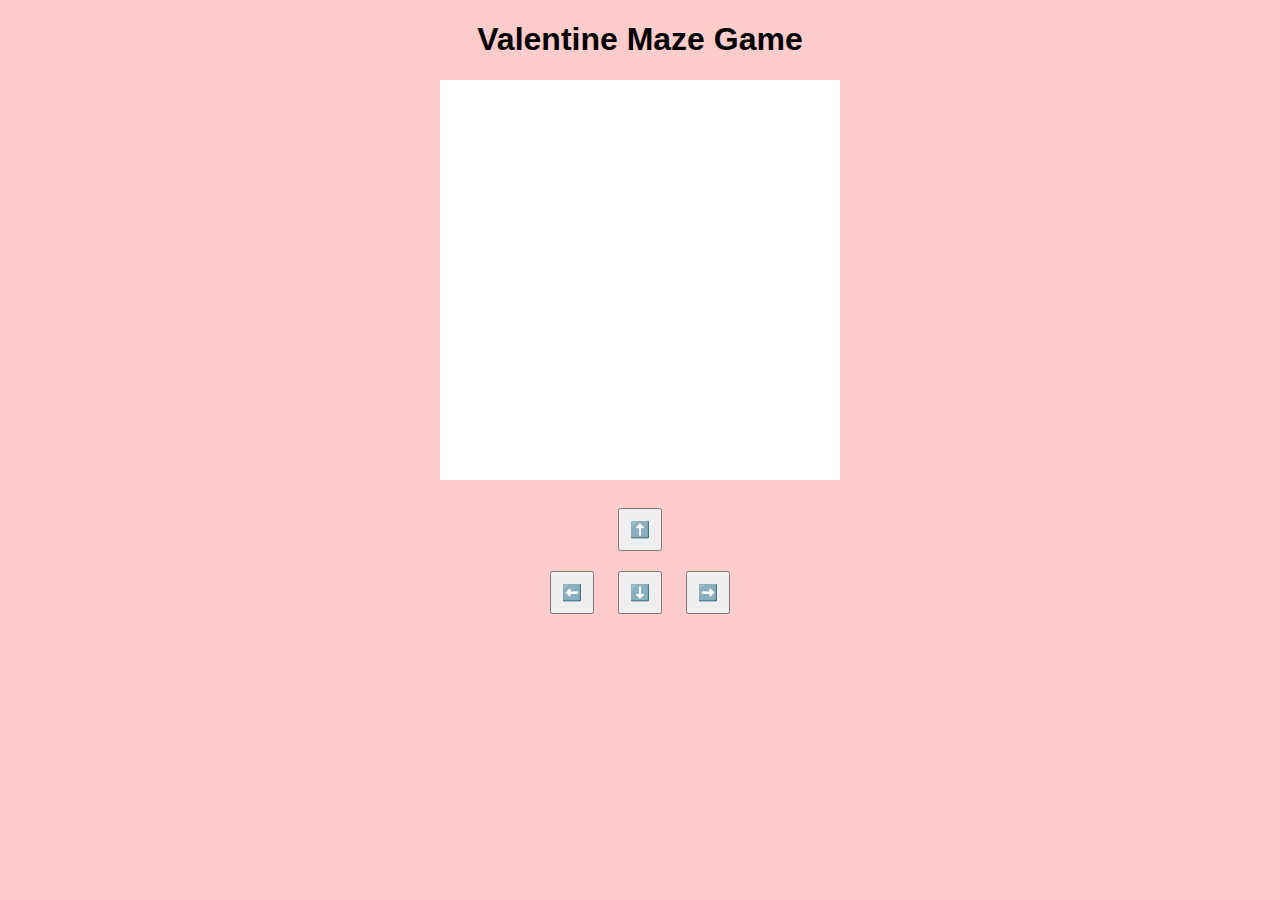
==== maze.html @ 8e82ad7c "Create maze.html" ====
<!DOCTYPE html>
<html lang="en">
<head>
    <meta charset="UTF-8">
    <meta name="viewport" content="width=device-width, initial-scale=1.0">
    <title>Valentine Maze Game</title>
    <style>
        body { text-align: center; font-family: Arial, sans-serif; background-color: #ffcccc; }
        canvas { background: white; display: block; margin: auto; }
        button { margin: 10px; padding: 10px; font-size: 16px; }
    </style>
</head>
<body>
    <h1>Valentine Maze Game</h1>
    <canvas id="gameCanvas" width="400" height="400"></canvas>
    <br>
    <button onclick="move('up')">⬆️</button><br>
    <button onclick="move('left')">⬅️</button>
    <button onclick="move('down')">⬇️</button>
    <button onclick="move('right')">➡️</button>
    <script>
        const canvas = document.getElementById("gameCanvas");
        const ctx = canvas.getContext("2d");

        const tileSize = 40;
        const maze = [
            [1,1,1,1,1,1,1,1,1,1],
            [1,0,0,0,1,0,0,0,0,1],
            [1,0,1,0,1,0,1,1,0,1],
            [1,0,1,0,0,0,1,0,0,1],
            [1,0,1,1,1,1,1,0,1,1],
            [1,0,0,0,0,0,0,0,0,1],
            [1,1,1,1,1,1,1,1,0,1],
            [1,0,0,0,0,0,0,1,0,1],
            [1,0,1,1,1,1,0,1,💔,1],
            [1,1,1,1,1,1,1,1,1,1]
        ];

        let player = { x: 1, y: 1 };
        let goal = { x: 8, y: 8 };

        function drawMaze() {
            ctx.clearRect(0, 0, canvas.width, canvas.height);
            for (let y = 0; y < maze.length; y++) {
                for (let x = 0; x < maze[y].length; x++) {
                    if (maze[y][x] === 1) {
                        ctx.fillStyle = "black";
                        ctx.fillRect(x * tileSize, y * tileSize, tileSize, tileSize);
                    }
                }
            }
            ctx.fillStyle = "red";
            ctx.fillText("💔", player.x * tileSize + 10, player.y * tileSize + 30);
            ctx.fillStyle = "pink";
            ctx.fillText("💖", goal.x * tileSize + 10, goal.y * tileSize + 30);
        }

        function move(direction) {
            let newX = player.x;
            let newY = player.y;
            if (direction === "up") newY--;
            if (direction === "down") newY++;
            if (direction === "left") newX--;
            if (direction === "right") newX++;
            if (maze[newY][newX] === 0) {
                player.x = newX;
                player.y = newY;
            }
            if (player.x === goal.x && player.y === goal.y) {
                alert("Selamat! Pecahan hati telah bersatu 💖");
            }
            drawMaze();
        }

        drawMaze();
    </script>
</body>
</html>
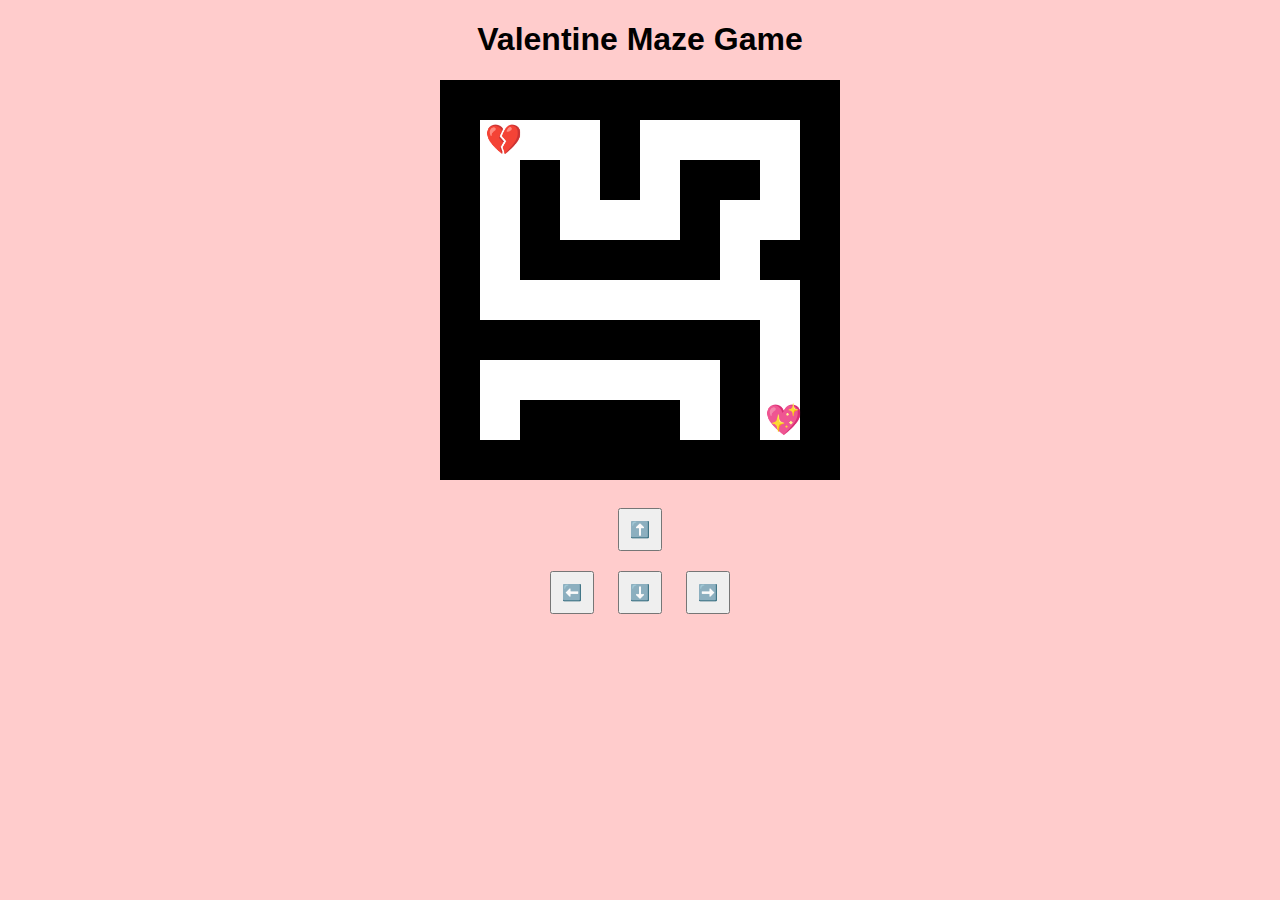
==== commit 8f79f35a: "Update maze.html" ====
--- a/maze.html
+++ b/maze.html
@@ -32,7 +32,7 @@
             [1,0,0,0,0,0,0,0,0,1],
             [1,1,1,1,1,1,1,1,0,1],
             [1,0,0,0,0,0,0,1,0,1],
-            [1,0,1,1,1,1,0,1,💔,1],
+            [1,0,1,1,1,1,0,1,0,1],
             [1,1,1,1,1,1,1,1,1,1]
         ];
 
@@ -50,9 +50,10 @@
                 }
             }
             ctx.fillStyle = "red";
-            ctx.fillText("💔", player.x * tileSize + 10, player.y * tileSize + 30);
+            ctx.font = "30px Arial";
+            ctx.fillText("💔", player.x * tileSize + 5, player.y * tileSize + 30);
             ctx.fillStyle = "pink";
-            ctx.fillText("💖", goal.x * tileSize + 10, goal.y * tileSize + 30);
+            ctx.fillText("💖", goal.x * tileSize + 5, goal.y * tileSize + 30);
         }
 
         function move(direction) {
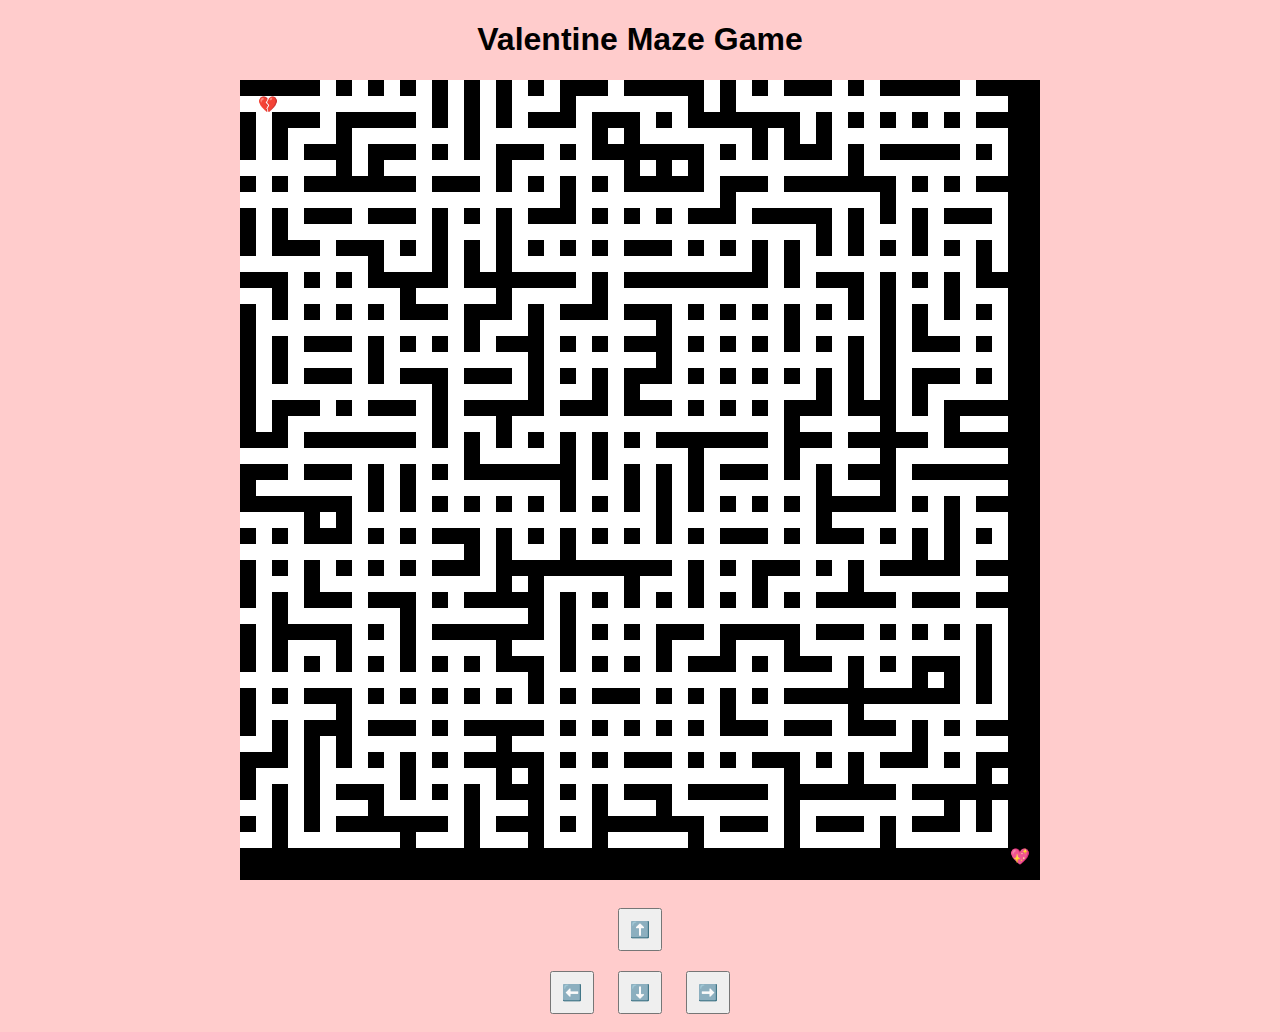
==== commit 2033701b: "Update maze.html" ====
--- a/maze.html
+++ b/maze.html
@@ -12,7 +12,7 @@
 </head>
 <body>
     <h1>Valentine Maze Game</h1>
-    <canvas id="gameCanvas" width="400" height="400"></canvas>
+    <canvas id="gameCanvas" width="800" height="800"></canvas>
     <br>
     <button onclick="move('up')">⬆️</button><br>
     <button onclick="move('left')">⬅️</button>
@@ -22,22 +22,20 @@
         const canvas = document.getElementById("gameCanvas");
         const ctx = canvas.getContext("2d");
 
-        const tileSize = 40;
-        const maze = [
-            [1,1,1,1,1,1,1,1,1,1],
-            [1,0,0,0,1,0,0,0,0,1],
-            [1,0,1,0,1,0,1,1,0,1],
-            [1,0,1,0,0,0,1,0,0,1],
-            [1,0,1,1,1,1,1,0,1,1],
-            [1,0,0,0,0,0,0,0,0,1],
-            [1,1,1,1,1,1,1,1,0,1],
-            [1,0,0,0,0,0,0,1,0,1],
-            [1,0,1,1,1,1,0,1,0,1],
-            [1,1,1,1,1,1,1,1,1,1]
-        ];
+        const tileSize = 16;
+        const mazeSize = 50;
+        const maze = Array.from({ length: mazeSize }, () => Array(mazeSize).fill(1));
+
+        for (let y = 1; y < mazeSize - 1; y += 2) {
+            for (let x = 1; x < mazeSize - 1; x += 2) {
+                maze[y][x] = 0;
+                if (Math.random() > 0.3) maze[y][x - 1] = 0;
+                if (Math.random() > 0.3) maze[y - 1][x] = 0;
+            }
+        }
 
         let player = { x: 1, y: 1 };
-        let goal = { x: 8, y: 8 };
+        let goal = { x: mazeSize - 2, y: mazeSize - 2 };
 
         function drawMaze() {
             ctx.clearRect(0, 0, canvas.width, canvas.height);
@@ -50,10 +48,10 @@
                 }
             }
             ctx.fillStyle = "red";
-            ctx.font = "30px Arial";
-            ctx.fillText("💔", player.x * tileSize + 5, player.y * tileSize + 30);
+            ctx.font = "16px Arial";
+            ctx.fillText("💔", player.x * tileSize + 2, player.y * tileSize + 14);
             ctx.fillStyle = "pink";
-            ctx.fillText("💖", goal.x * tileSize + 5, goal.y * tileSize + 30);
+            ctx.fillText("💖", goal.x * tileSize + 2, goal.y * tileSize + 14);
         }
 
         function move(direction) {
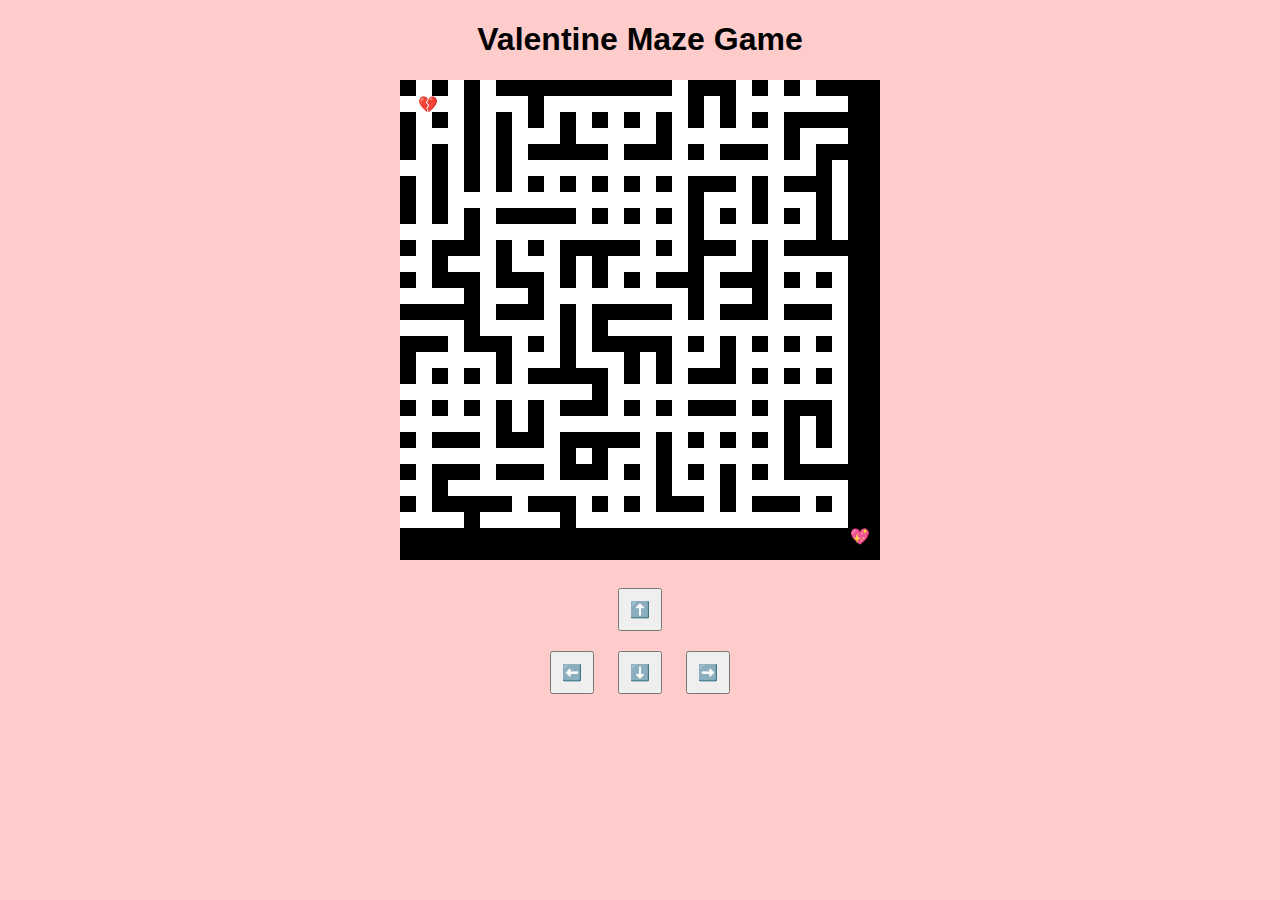
==== commit b5808ced: "Update maze.html" ====
--- a/maze.html
+++ b/maze.html
@@ -12,7 +12,7 @@
 </head>
 <body>
     <h1>Valentine Maze Game</h1>
-    <canvas id="gameCanvas" width="800" height="800"></canvas>
+    <canvas id="gameCanvas" width="480" height="480"></canvas>
     <br>
     <button onclick="move('up')">⬆️</button><br>
     <button onclick="move('left')">⬅️</button>
@@ -23,7 +23,7 @@
         const ctx = canvas.getContext("2d");
 
         const tileSize = 16;
-        const mazeSize = 50;
+        const mazeSize = 30;
         const maze = Array.from({ length: mazeSize }, () => Array(mazeSize).fill(1));
 
         for (let y = 1; y < mazeSize - 1; y += 2) {
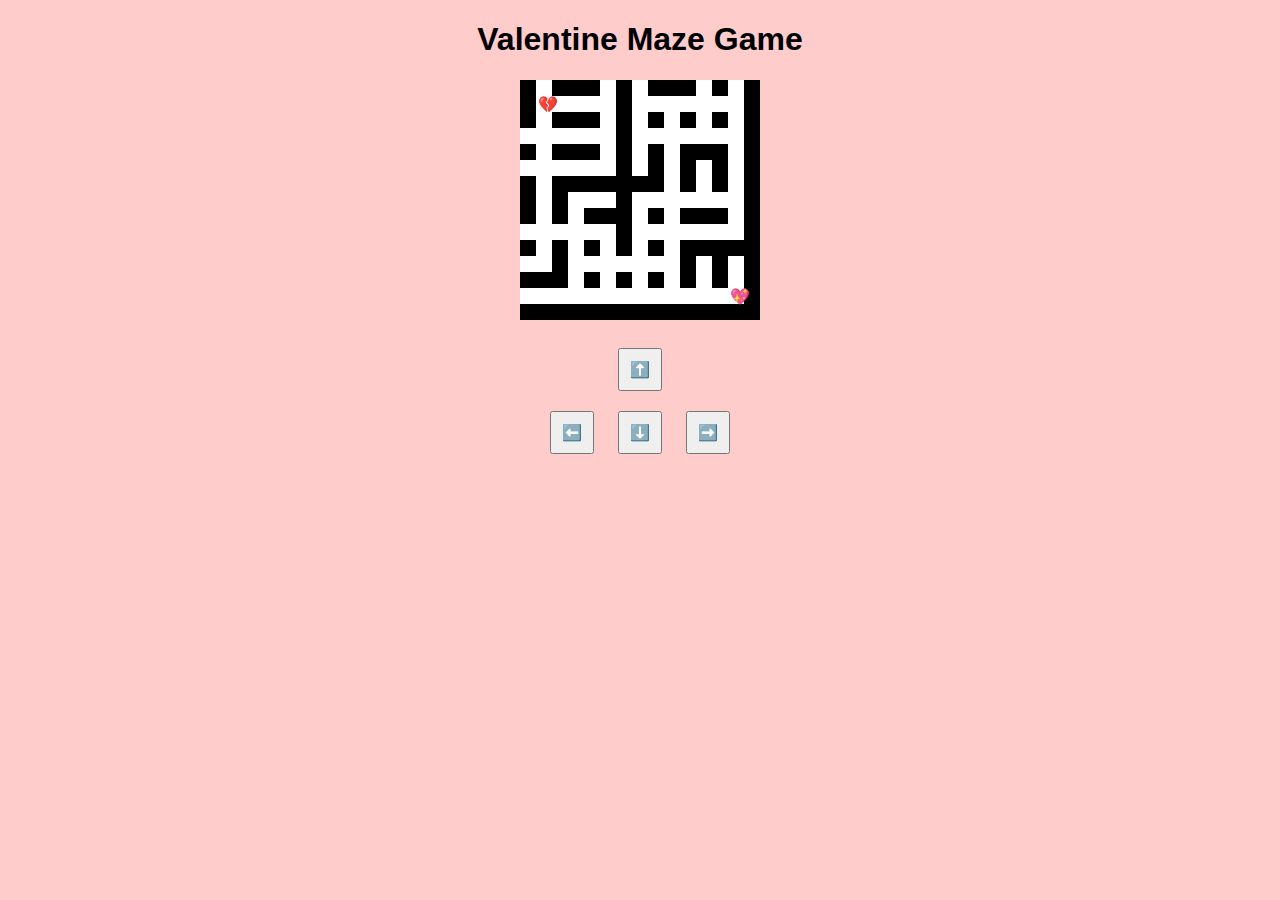
==== commit e24cb197: "Update maze.html" ====
--- a/maze.html
+++ b/maze.html
@@ -12,7 +12,7 @@
 </head>
 <body>
     <h1>Valentine Maze Game</h1>
-    <canvas id="gameCanvas" width="480" height="480"></canvas>
+    <canvas id="gameCanvas" width="240" height="240"></canvas>
     <br>
     <button onclick="move('up')">⬆️</button><br>
     <button onclick="move('left')">⬅️</button>
@@ -23,7 +23,7 @@
         const ctx = canvas.getContext("2d");
 
         const tileSize = 16;
-        const mazeSize = 30;
+        const mazeSize = 15;
         const maze = Array.from({ length: mazeSize }, () => Array(mazeSize).fill(1));
 
         for (let y = 1; y < mazeSize - 1; y += 2) {
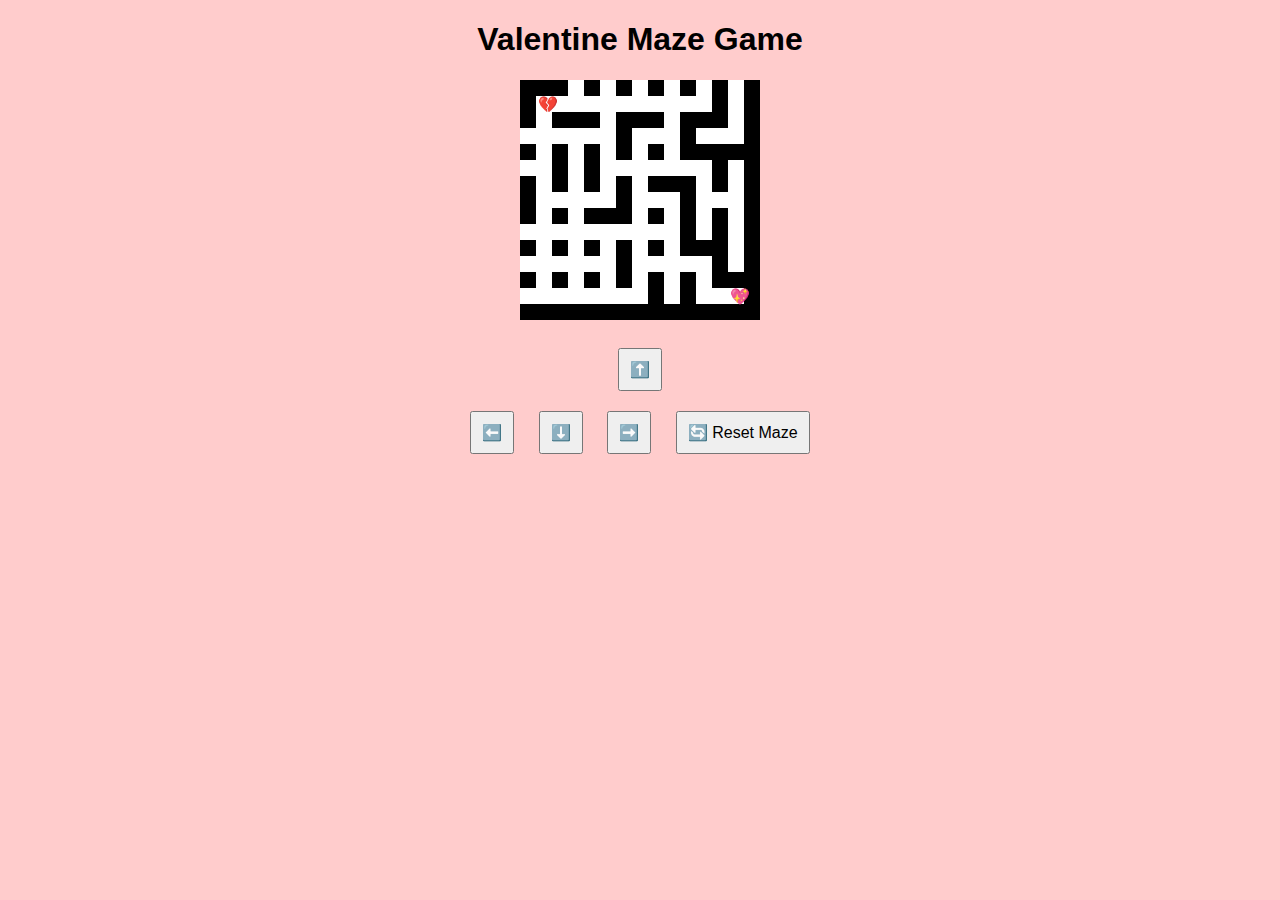
==== commit 3f5ed71a: "Update maze.html" ====
--- a/maze.html
+++ b/maze.html
@@ -18,24 +18,27 @@
     <button onclick="move('left')">⬅️</button>
     <button onclick="move('down')">⬇️</button>
     <button onclick="move('right')">➡️</button>
+    <button onclick="generateMaze()">🔄 Reset Maze</button>
     <script>
         const canvas = document.getElementById("gameCanvas");
         const ctx = canvas.getContext("2d");
-
         const tileSize = 16;
         const mazeSize = 15;
-        const maze = Array.from({ length: mazeSize }, () => Array(mazeSize).fill(1));
+        let maze, player, goal;
 
-        for (let y = 1; y < mazeSize - 1; y += 2) {
-            for (let x = 1; x < mazeSize - 1; x += 2) {
-                maze[y][x] = 0;
-                if (Math.random() > 0.3) maze[y][x - 1] = 0;
-                if (Math.random() > 0.3) maze[y - 1][x] = 0;
+        function generateMaze() {
+            maze = Array.from({ length: mazeSize }, () => Array(mazeSize).fill(1));
+            for (let y = 1; y < mazeSize - 1; y += 2) {
+                for (let x = 1; x < mazeSize - 1; x += 2) {
+                    maze[y][x] = 0;
+                    if (Math.random() > 0.3) maze[y][x - 1] = 0;
+                    if (Math.random() > 0.3) maze[y - 1][x] = 0;
+                }
             }
+            player = { x: 1, y: 1 };
+            goal = { x: mazeSize - 2, y: mazeSize - 2 };
+            drawMaze();
         }
-
-        let player = { x: 1, y: 1 };
-        let goal = { x: mazeSize - 2, y: mazeSize - 2 };
 
         function drawMaze() {
             ctx.clearRect(0, 0, canvas.width, canvas.height);
@@ -71,7 +74,7 @@
             drawMaze();
         }
 
-        drawMaze();
+        generateMaze();
     </script>
 </body>
 </html>
